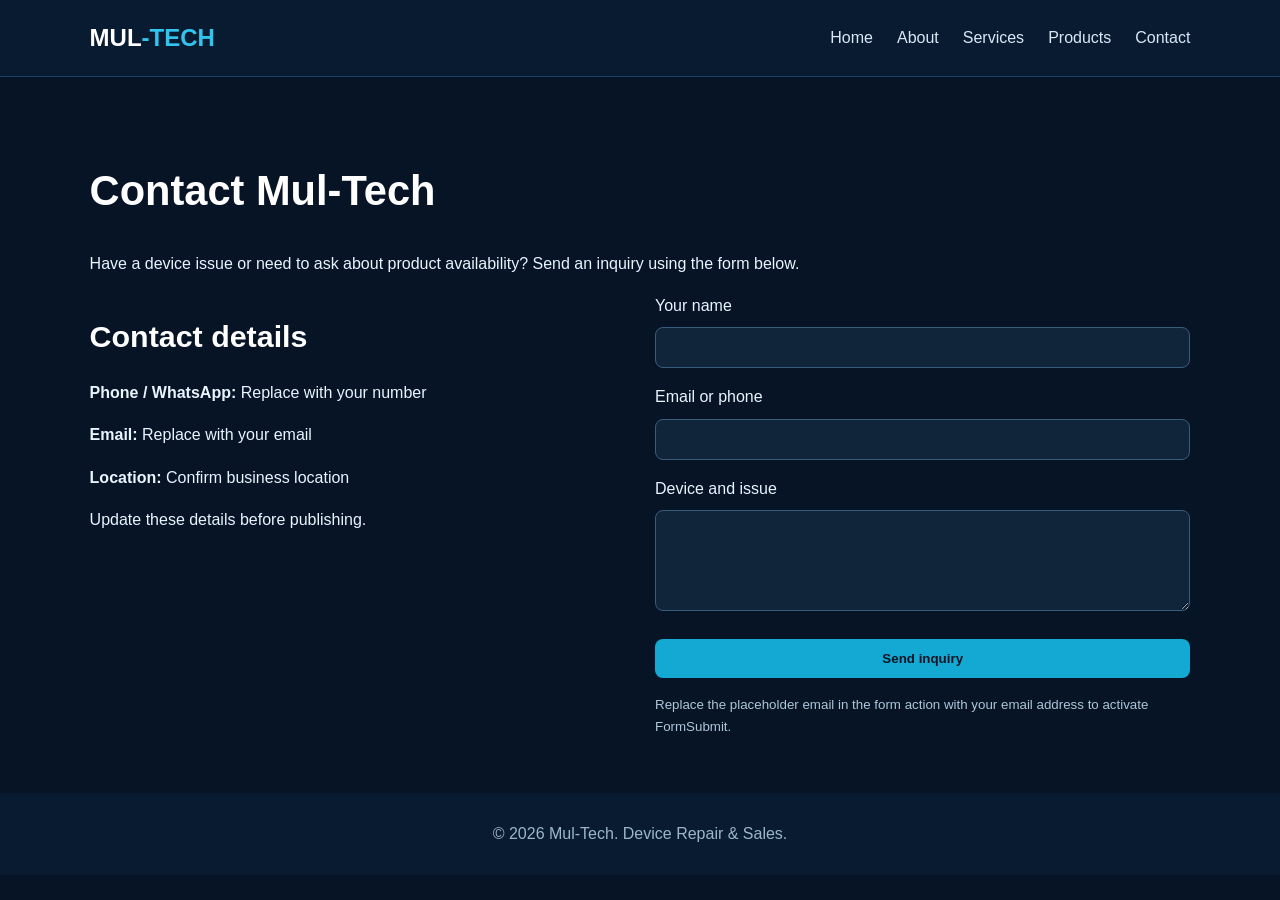
==== contact.html @ 61e685f1 "Initial Mul-Tech website deployment" ====
<!doctype html><html lang="en"><head><meta charset="UTF-8"><meta name="viewport" content="width=device-width,initial-scale=1"><meta name="description" content="Mul-Tech device repair and sales in Papua New Guinea"><title>Contact | Mul-Tech</title><link rel="stylesheet" href="assets/style.css"></head><body><header><a class="brand" href="index.html">MUL<span>-TECH</span></a><button class="menu" aria-label="Toggle menu">☰</button><nav><a href="index.html">Home</a><a href="about.html">About</a><a href="services.html">Services</a><a href="products.html">Products</a><a href="contact.html">Contact</a></nav></header><main><section class="section"><h1>Contact Mul-Tech</h1><p>Have a device issue or need to ask about product availability? Send an inquiry using the form below.</p><div class="contact-grid"><div><h2>Contact details</h2><p><strong>Phone / WhatsApp:</strong> Replace with your number</p><p><strong>Email:</strong> Replace with your email</p><p><strong>Location:</strong> Confirm business location</p><p>Update these details before publishing.</p></div><form action="https://formsubmit.co/REPLACE_WITH_YOUR_EMAIL" method="POST"><label>Your name<input name="name" required></label><label>Email or phone<input name="contact" required></label><label>Device and issue<textarea name="message" rows="5" required></textarea></label><input type="hidden" name="_subject" value="Mul-Tech Website Inquiry"><input type="hidden" name="_captcha" value="false"><button class="btn" type="submit">Send inquiry</button><small>Replace the placeholder email in the form action with your email address to activate FormSubmit.</small></form></div></section></main><footer>© <span id="year"></span> Mul-Tech. Device Repair & Sales.</footer><script src="assets/script.js"></script></body></html>
---- assets/style.css ----
*{box-sizing:border-box}body{margin:0;background:#071426;color:#eaf4ff;font-family:Arial,sans-serif;line-height:1.65}header{display:flex;align-items:center;justify-content:space-between;padding:18px 7%;background:#091b31;position:sticky;top:0;z-index:10;border-bottom:1px solid #174263}.brand{font-size:1.5rem;font-weight:900;color:white;text-decoration:none}.brand span{color:#31c5ed}nav{display:flex;gap:24px}nav a{color:#d7e9f7;text-decoration:none}nav a:hover{color:#55d5ff}.menu{display:none}.hero{position:relative}.hero img,.pagehero img,.wide{width:100%;display:block}.hero-copy{padding:35px 7%;background:linear-gradient(90deg,#071426,#0b2540)}h1,h2{line-height:1.2;color:#fff}h1{font-size:2.6rem}h2{font-size:1.9rem}.section{padding:55px 7%;max-width:1400px;margin:auto}.cards{display:grid;grid-template-columns:repeat(auto-fit,minmax(230px,1fr));gap:20px;margin:28px 0}.cards article{padding:24px;border:1px solid #214a6c;border-radius:14px;background:#0d2036}.cards h3{color:#60d5ff}.image-section{display:grid;grid-template-columns:1fr 1fr;align-items:center;gap:30px;padding:40px 7%}.image-section img{width:100%;border-radius:12px}.btn{display:inline-block;background:#14a9d3;color:#051525;padding:12px 22px;border-radius:8px;text-decoration:none;font-weight:bold;border:0;cursor:pointer;margin-top:12px}.note{padding:20px;background:#142c42;border-left:4px solid #22b8df}.contact-grid{display:grid;grid-template-columns:1fr 1fr;gap:30px}form{display:grid;gap:16px}label{display:grid;gap:8px}input,textarea{padding:12px;border:1px solid #375c7c;border-radius:8px;background:#10253a;color:white}footer{text-align:center;padding:28px;background:#091b31;color:#9bb6ca}small{color:#adc6d9}.pagehero{max-height:400px;overflow:hidden}@media(max-width:760px){header{flex-wrap:wrap}.menu{display:block;background:none;color:white;border:0;font-size:1.5rem}nav{display:none;flex-direction:column;width:100%;padding:15px 0}nav.open{display:flex}.image-section,.contact-grid{grid-template-columns:1fr}.hero-copy h1{font-size:2rem}.section{padding:35px 5%}}
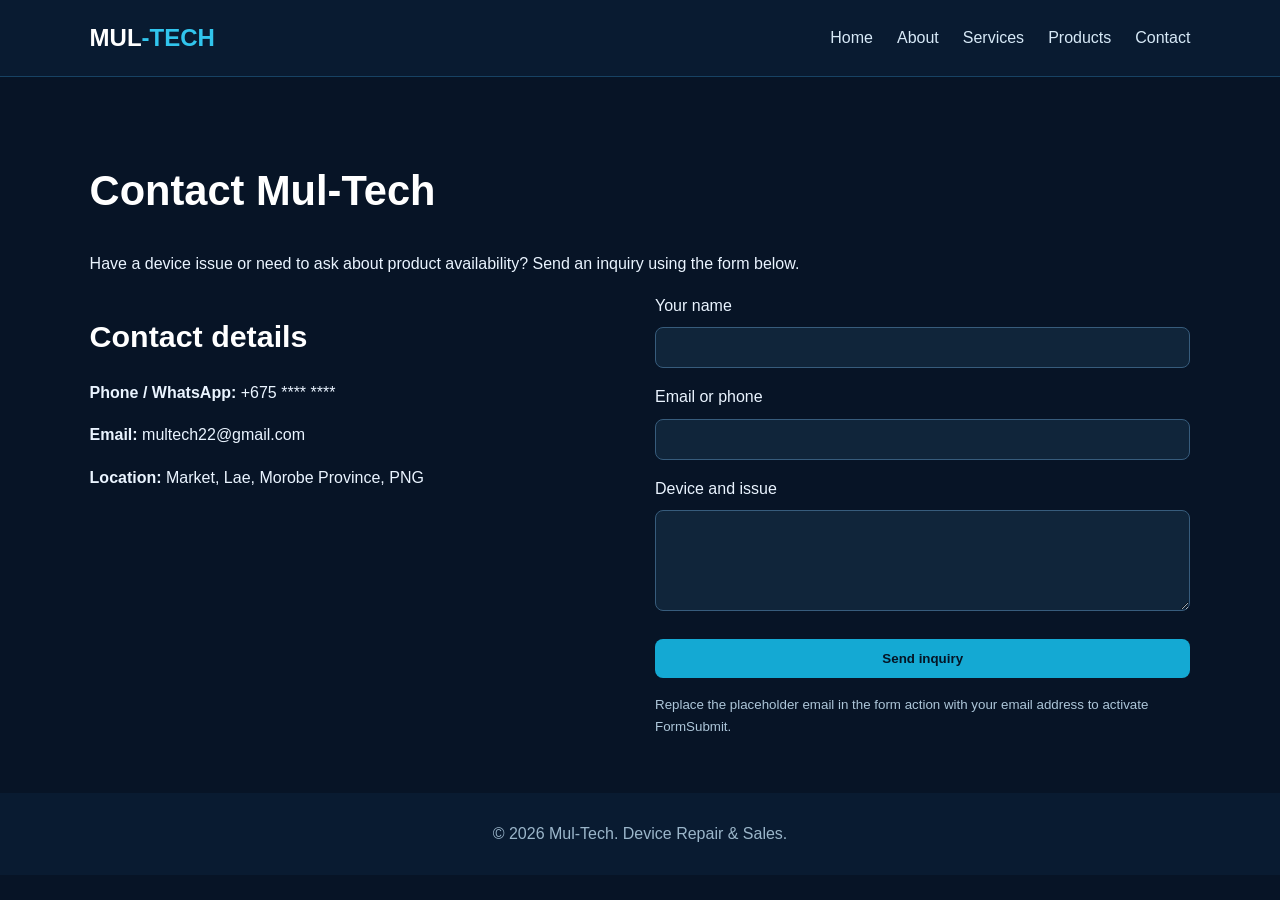
==== commit 3e7ab23f: "Mul_Tech_Website" ====
--- a/contact.html
+++ b/contact.html
@@ -1 +1,37 @@
-<!doctype html><html lang="en"><head><meta charset="UTF-8"><meta name="viewport" content="width=device-width,initial-scale=1"><meta name="description" content="Mul-Tech device repair and sales in Papua New Guinea"><title>Contact | Mul-Tech</title><link rel="stylesheet" href="assets/style.css"></head><body><header><a class="brand" href="index.html">MUL<span>-TECH</span></a><button class="menu" aria-label="Toggle menu">☰</button><nav><a href="index.html">Home</a><a href="about.html">About</a><a href="services.html">Services</a><a href="products.html">Products</a><a href="contact.html">Contact</a></nav></header><main><section class="section"><h1>Contact Mul-Tech</h1><p>Have a device issue or need to ask about product availability? Send an inquiry using the form below.</p><div class="contact-grid"><div><h2>Contact details</h2><p><strong>Phone / WhatsApp:</strong> Replace with your number</p><p><strong>Email:</strong> Replace with your email</p><p><strong>Location:</strong> Confirm business location</p><p>Update these details before publishing.</p></div><form action="https://formsubmit.co/REPLACE_WITH_YOUR_EMAIL" method="POST"><label>Your name<input name="name" required></label><label>Email or phone<input name="contact" required></label><label>Device and issue<textarea name="message" rows="5" required></textarea></label><input type="hidden" name="_subject" value="Mul-Tech Website Inquiry"><input type="hidden" name="_captcha" value="false"><button class="btn" type="submit">Send inquiry</button><small>Replace the placeholder email in the form action with your email address to activate FormSubmit.</small></form></div></section></main><footer>© <span id="year"></span> Mul-Tech. Device Repair & Sales.</footer><script src="assets/script.js"></script></body></html>+<!doctype html>
+<html lang="en">
+
+<head>
+    <meta charset="UTF-8">
+    <meta name="viewport" content="width=device-width,initial-scale=1">
+    <meta name="description" content="Mul-Tech device repair and sales in Papua New Guinea">
+    <title>Contact | Mul-Tech</title>
+    <link rel="stylesheet" href="assets/style.css">
+</head>
+
+<body>
+    <header><a class="brand" href="index.html">MUL<span>-TECH</span></a><button class="menu" aria-label="Toggle menu">☰</button>
+        <nav><a href="index.html">Home</a><a href="about.html">About</a><a href="services.html">Services</a><a href="products.html">Products</a><a href="contact.html">Contact</a></nav>
+    </header>
+    <main>
+        <section class="section">
+            <h1>Contact Mul-Tech</h1>
+            <p>Have a device issue or need to ask about product availability? Send an inquiry using the form below.</p>
+            <div class="contact-grid">
+                <div>
+                    <h2>Contact details</h2>
+                    <p><strong>Phone / WhatsApp:</strong> +675 **** ****</p>
+                    <p><strong>Email:</strong> multech22@gmail.com</p>
+                    <p><strong>Location:</strong> Market, Lae, Morobe Province, PNG</p>
+
+                </div>
+                <form action="https://formsubmit.co/REPLACE_WITH_YOUR_EMAIL" method="POST"><label>Your name<input name="name" required></label><label>Email or phone<input name="contact" required></label><label>Device and issue<textarea name="message" rows="5" required></textarea></label><input type="hidden" name="_subject" value="Mul-Tech Website Inquiry">
+                    <input type="hidden" name="_captcha" value="false"><button class="btn" type="submit">Send inquiry</button><small>Replace the placeholder email in the form action with your email address to activate FormSubmit.</small></form>
+            </div>
+        </section>
+    </main>
+    <footer>© <span id="year"></span> Mul-Tech. Device Repair & Sales.</footer>
+    <script src="assets/script.js"></script>
+</body>
+
+</html>
